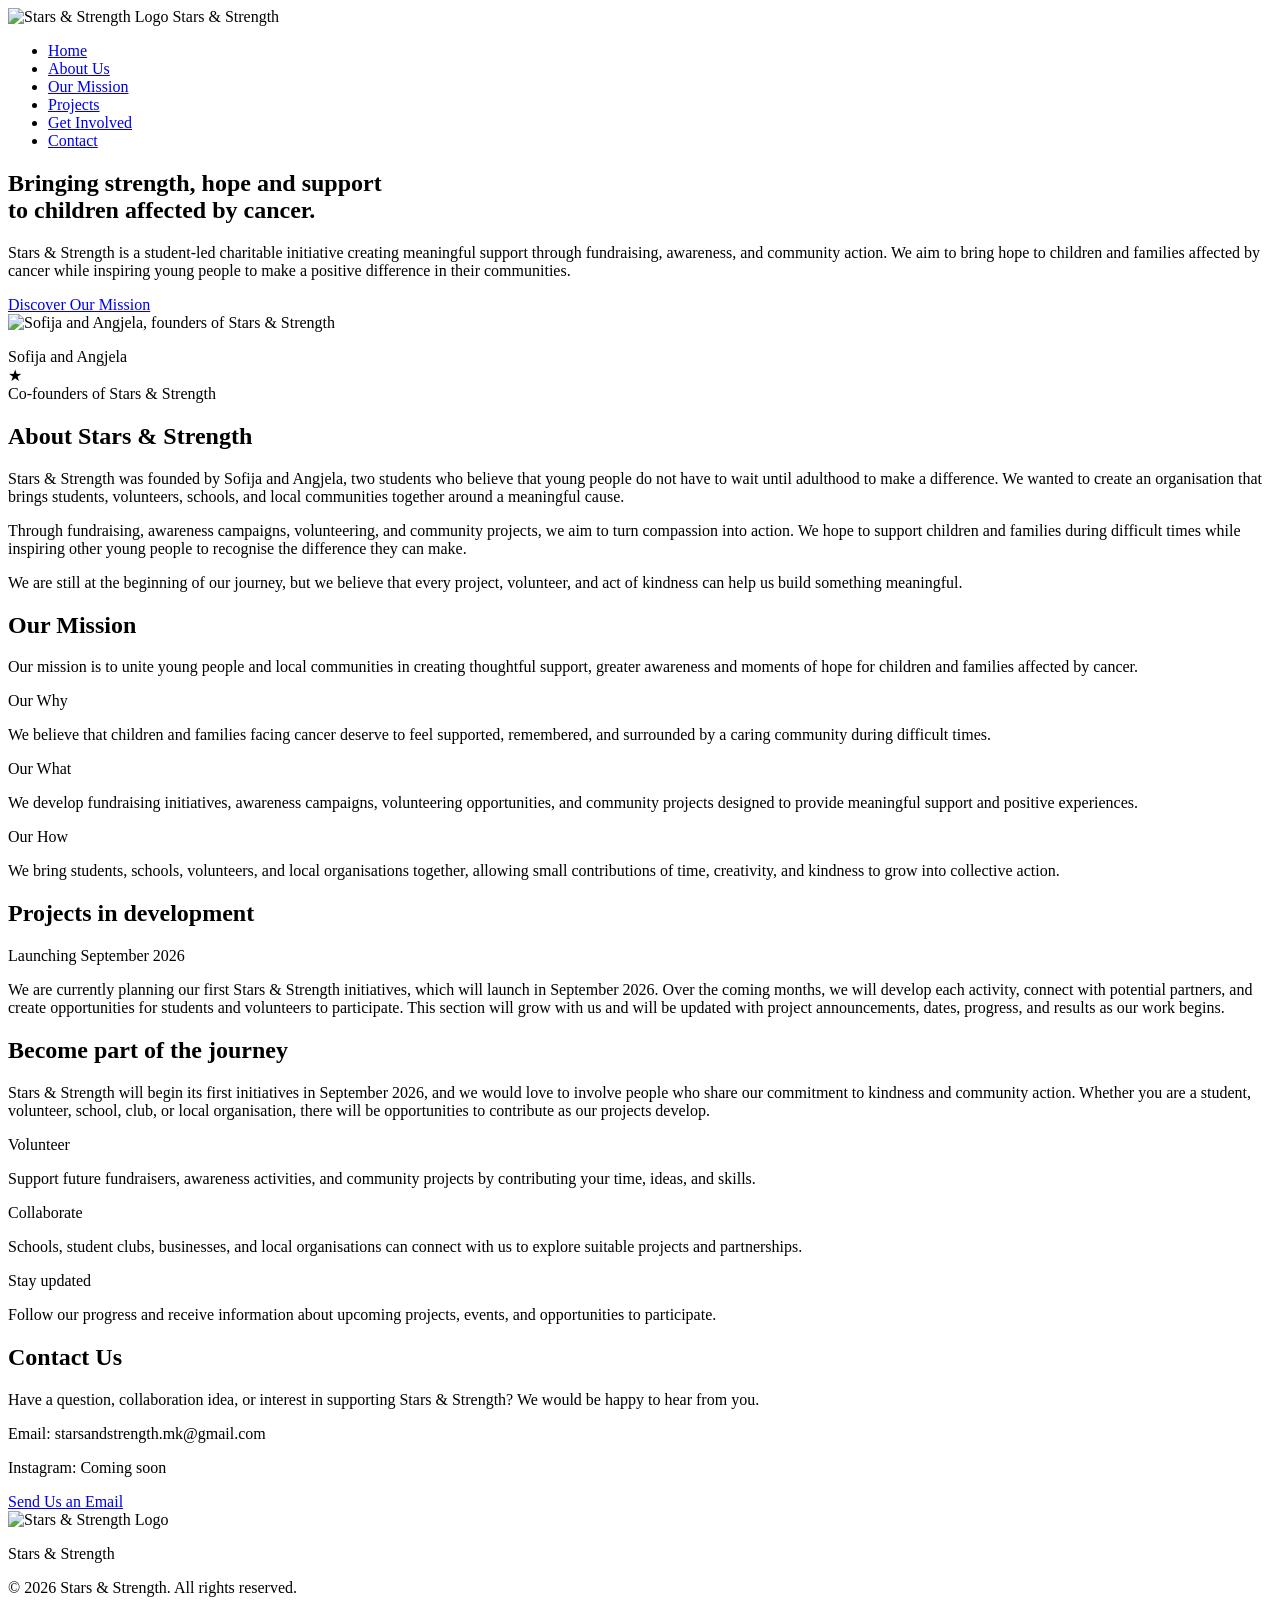
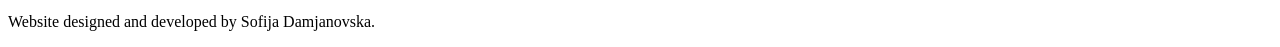
==== index.html @ d7db45ed "Made final changes before officially introducing the site" ====
<!doctype html>
<html lang="en">
  <head>
    <meta charset="UTF-8" />
    <meta name="viewport" content="width=device-width, initial-scale=1.0" />
    <title>Stars & Strength</title>
    <link rel="stylesheet" href="style.css" />
  </head>
  <body>
    <!-- Home Section -->
    <section class="banner" id="home">
      <header>
        <div class="container">
          <div class="logo">
            <img src="images/logo.png" alt="Stars & Strength Logo" />
            <span>Stars & Strength</span>
          </div>
          <nav>
            <ul>
              <li><a href="#home">Home</a></li>
              <li><a href="#about">About Us </a></li>
              <li><a href="#mission">Our Mission</a></li>
              <li><a href="#projects">Projects</a></li>
              <li><a href="#involved">Get Involved</a></li>
              <li><a href="#contact">Contact</a></li>
            </ul>
          </nav>
        </div>
      </header>
      <div class="firstPage" id="fp">
        <h1>
          Bringing<span> strength, hope and support</span><br />
          to children affected by cancer.
        </h1>
        <p>
          Stars & Strength is a student-led charitable initiative creating
          meaningful support through fundraising, awareness, and community
          action. We aim to bring hope to children and families affected by<br />
          cancer while inspiring young people to make a positive difference in
          their communities.
        </p>
        <a href="#mission" class="mbutton">Discover Our Mission</a>
      </div>
    </section>
    <!-- About Section -->
    <section class="about" id="about">
      <div class="container">
        <div class="aboutImage">
          <img
            src="images/as.png"
            alt="Sofija and Angjela, founders of Stars & Strength"
          />
          <p class="imageCaption">
            Sofija and Angjela<br /><span class="star">★</span><br /><span
              >Co-founders of Stars & Strength</span
            >
          </p>
        </div>
        <div class="aboutContent">
          <h2 class="aboutTitle">About Stars & Strength</h2>
          <p class="aboutDescription">
            Stars & Strength was founded by Sofija and Angjela, two students who
            believe that young people do not have to wait until adulthood to
            make a difference. We wanted to create an organisation that brings
            students, volunteers, schools, and local communities together around
            a meaningful cause.
          </p>
          <p class="aboutDescription">
            Through fundraising, awareness campaigns, volunteering, and
            community projects, we aim to turn compassion into action. We hope
            to support children and families during difficult times while
            inspiring other young people to recognise the difference they can
            make.
          </p>
          <p class="aboutDescription">
            We are still at the beginning of our journey, but we believe that
            every project, volunteer, and act of kindness can help us build
            something meaningful.
          </p>
        </div>
      </div>
    </section>
    <!--Mission Section-->
    <section class="mission" id="mission">
      <div class="container">
        <h2 class="missionTitle">Our Mission</h2>
        <p class="missionDesc">
          Our mission is to unite young people and local communities in creating
          thoughtful support, greater awareness and moments of hope for children
          and families affected by cancer.
        </p>
        <div class="cards">
          <div class="ourWhy">
            <div class="title">Our Why</div>
            <i data-lucide="heart" class="missionIcon"></i>
            <p>
              We believe that children and families facing cancer deserve to
              feel supported, remembered, and surrounded by a caring community
              during difficult times.
            </p>
          </div>
          <div class="ourWhat">
            <div class="title">Our What</div>
            <i data-lucide="megaphone" class="missionIcon"></i>
            <p>
              We develop fundraising initiatives, awareness campaigns,
              volunteering opportunities, and community projects designed to
              provide meaningful support and positive experiences.
            </p>
          </div>
          <div class="ourHow">
            <div class="title">Our How</div>
            <i data-lucide="users" class="missionIcon"></i>
            <p>
              We bring students, schools, volunteers, and local organisations
              together, allowing small contributions of time, creativity, and
              kindness to grow into collective action.
            </p>
          </div>
        </div>
      </div>
    </section>
    <!--Projects Section-->
    <section class="projects" id="projects">
      <div class="container">
        <h2 class="projectsTitle">Projects in development</h2>
        <p class="unique">Launching September 2026</p>
        <i data-lucide="calendar-clock" class="projectsIcon"></i>
        <p class="projectsDescription">
          We are currently planning our first Stars & Strength initiatives,
          which will launch in September 2026. Over the coming months, we will
          develop each activity, connect with potential partners, and create
          opportunities for students and volunteers to participate. This section
          will grow with us and will be updated with project announcements,
          dates, progress, and results as our work begins.
        </p>
      </div>
    </section>
    <!--Get Involved Section-->
    <section class="involved" id="involved">
      <div class="container">
        <div class="left">
          <h2 class="aboutTitle">Become part of the journey</h2>
          <p class="aboutDescription">
            Stars & Strength will begin its first initiatives in September 2026,
            and we would love to involve people who share our commitment to
            kindness and community action. Whether you are a student, volunteer,
            school, club, or local organisation, there will be opportunities to
            contribute as our projects develop.
          </p>
        </div>
        <div class="right">
          <div class="bubble">
            <p class="involvedTitle">Volunteer</p>
            <p class="involvedText">
              Support future fundraisers, awareness activities, and community
              projects by contributing your time, ideas, and skills.
            </p>
          </div>
          <div class="bubble">
            <p class="involvedTitle">Collaborate</p>
            <p class="involvedText">
              Schools, student clubs, businesses, and local organisations can
              connect with us to explore suitable projects and partnerships.
            </p>
          </div>
          <div class="bubble">
            <p class="involvedTitle">Stay updated</p>
            <p class="involvedText">
              Follow our progress and receive information about upcoming
              projects, events, and opportunities to participate.
            </p>
          </div>
        </div>
      </div>
    </section>
    <!--Contact Us Section-->
    <section class="contact" id="contact">
      <div class="container">
        <h2 class="missionTitle">Contact Us</h2>
        <p class="contactDescription">
          Have a question, collaboration idea, or interest in supporting Stars &
          Strength? We would be happy to hear from you.
        </p>
        <div class="contactLinks">
          <p class="contactText">
            <span>Email:</span>
            <span>starsandstrength.mk@gmail.com</span>
          </p>
          <p class="contactText">
            <span>Instagram:</span>
            <span class="comingSoon">Coming soon</span>
          </p>
        </div>
        <a
          href="mailto:starsandstrength.mk@gmail.com?subject=Stars%20%26%20Strength%20Enquiry"
          class="mbutton"
        >
          Send Us an Email
        </a>
      </div>
    </section>
    <!--Footer-->
    <footer class="footer">
      <div class="container">
        <img
          src="images/logo.png"
          alt="Stars & Strength Logo"
          class="footerLogo"
        />
        <div class="footerText">
          <p>Stars & Strength</p>
          <p>© 2026 Stars & Strength. All rights reserved.</p>
          <p>Website designed and developed by Sofija Damjanovska.</p>
        </div>
      </div>
    </footer>
    <script src="https://unpkg.com/lucide@latest"></script>
    <script>
      lucide.createIcons();
    </script>
    <!-- Cloudflare Web Analytics -->
    <script
      type="module"
      src="https://static.cloudflareinsights.com/beacon.min.js"
      data-cf-beacon='{"token": "7e27003fb0194690b54eb1bed541d0e3"}'
    ></script>
    <!-- End Cloudflare Web Analytics -->
  </body>
</html>
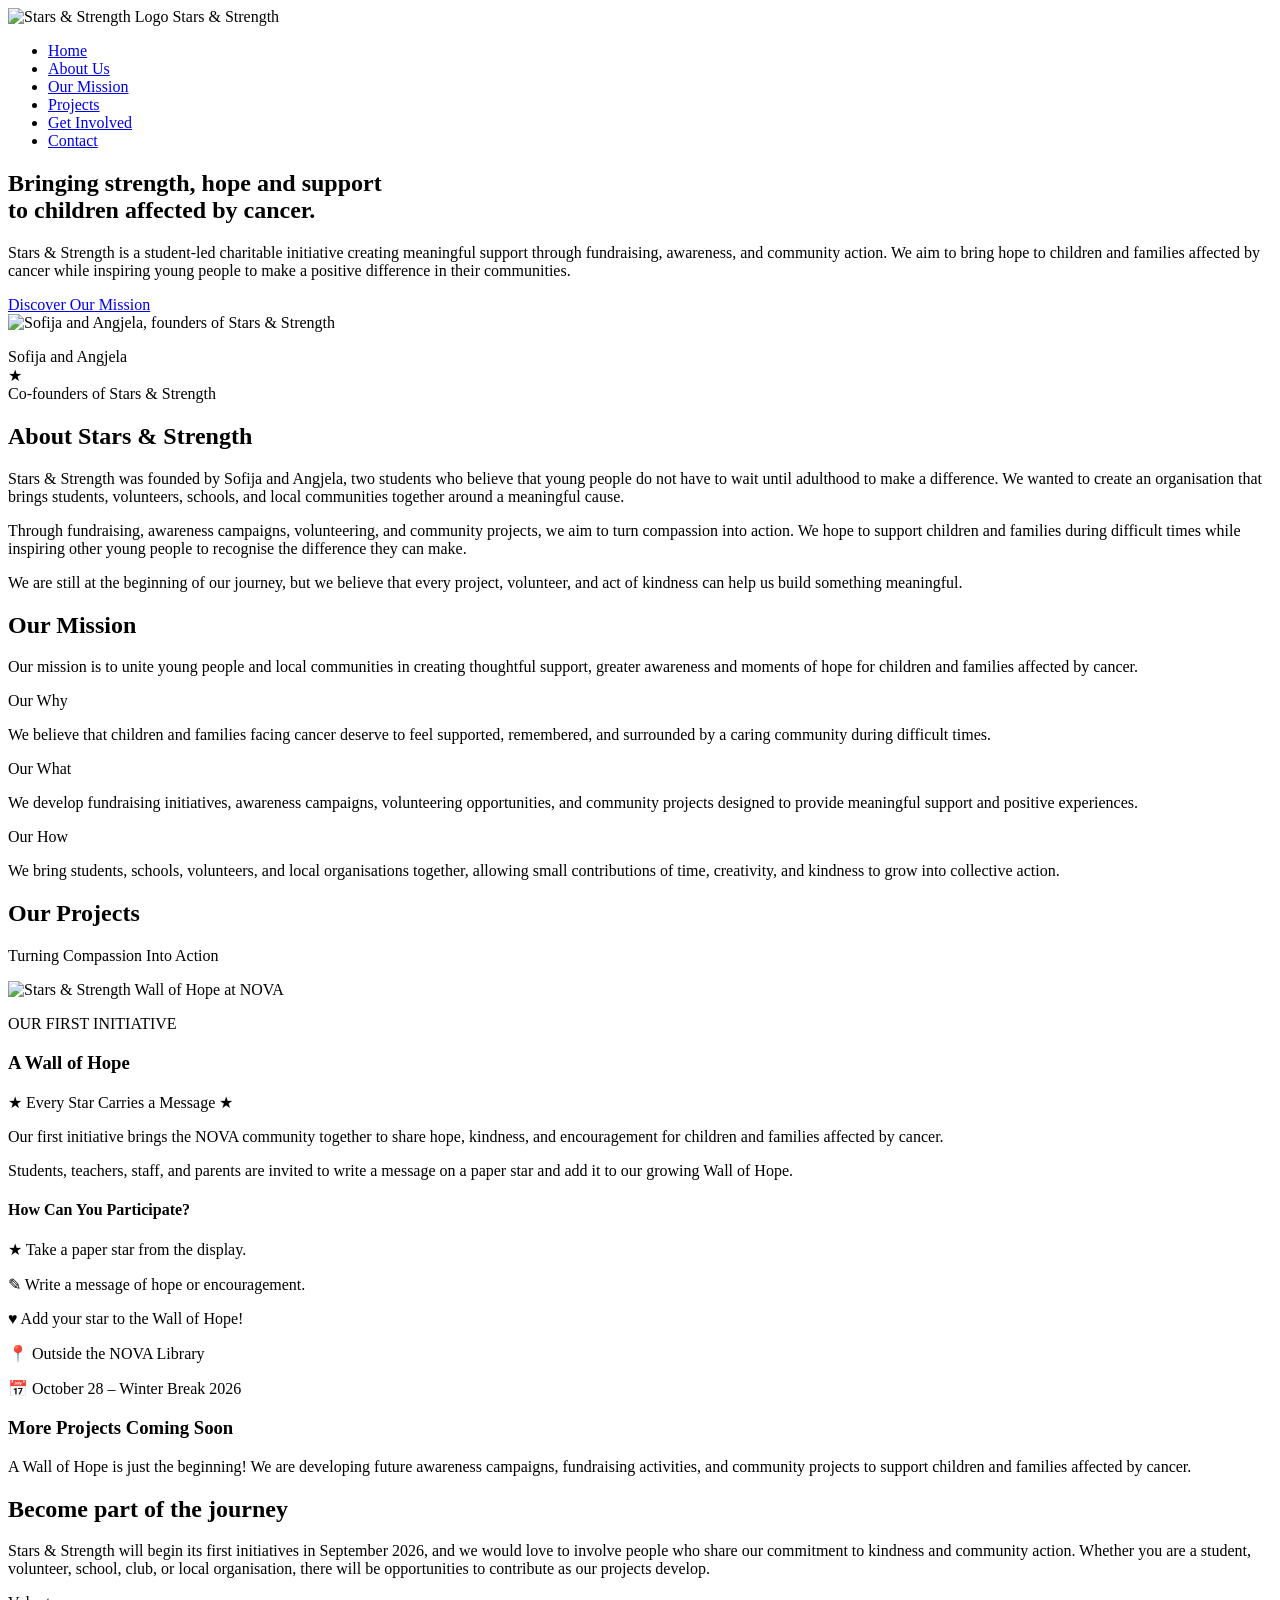
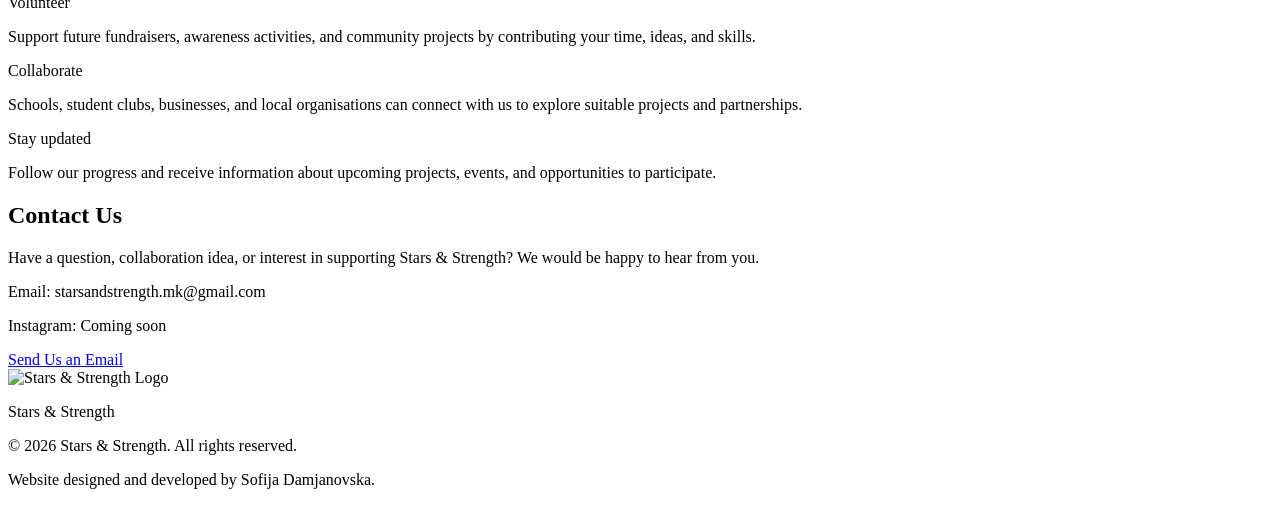
==== commit ea981c29: "Add first initiative to project section" ====
--- a/index.html
+++ b/index.html
@@ -1,6 +1,15 @@
 <!doctype html>
 <html lang="en">
   <head>
+    <!-- Google tag (gtag.js) -->
+<script async src="https://www.googletagmanager.com/gtag/js?id=G-N2T69CVJV7"></script>
+<script>
+  window.dataLayer = window.dataLayer || [];
+  function gtag(){dataLayer.push(arguments);}
+  gtag('js', new Date());
+
+  gtag('config', 'G-N2T69CVJV7');
+</script>
     <meta charset="UTF-8" />
     <meta name="viewport" content="width=device-width, initial-scale=1.0" />
     <title>Stars & Strength</title>
@@ -120,22 +129,67 @@
         </div>
       </div>
     </section>
-    <!--Projects Section-->
-    <section class="projects" id="projects">
-      <div class="container">
-        <h2 class="projectsTitle">Projects in development</h2>
-        <p class="unique">Launching September 2026</p>
-        <i data-lucide="calendar-clock" class="projectsIcon"></i>
-        <p class="projectsDescription">
-          We are currently planning our first Stars & Strength initiatives,
-          which will launch in September 2026. Over the coming months, we will
-          develop each activity, connect with potential partners, and create
-          opportunities for students and volunteers to participate. This section
-          will grow with us and will be updated with project announcements,
-          dates, progress, and results as our work begins.
-        </p>
-      </div>
-    </section>
+    
+<!--Projects Section-->
+<section class="projects" id="projects">
+  <div class="container">
+    <h2 class="projectsTitle">Our Projects</h2>
+    <p class="unique">Turning Compassion Into Action</p>
+
+    <div class="projectFeature">
+      <div class="projectPhoto">
+        <img
+          src="images/wall-of-hope.png"
+          alt="Stars & Strength Wall of Hope at NOVA"
+        />
+      </div>
+
+      <div class="projectDetails">
+        <p class="projectLabel">OUR FIRST INITIATIVE</p>
+        <h3>A Wall of Hope</h3>
+        <p class="projectSubtitle">
+          ★ Every Star Carries a Message ★
+        </p>
+
+        <p class="projectText">
+          Our first initiative brings the NOVA community
+          together to share hope, kindness, and encouragement
+          for children and families affected by cancer.
+        </p>
+
+        <p class="projectText">
+          Students, teachers, staff, and parents are invited
+          to write a message on a paper star and add it to
+          our growing Wall of Hope.
+        </p>
+
+        <div class="projectInstructions">
+          <h4>How Can You Participate?</h4>
+          <p>★ Take a paper star from the display.</p>
+          <p>✎ Write a message of hope or encouragement.</p>
+          <p>♥ Add your star to the Wall of Hope!</p>
+        </div>
+
+        <p class="projectLocation">
+          📍 Outside the NOVA Library
+        </p>
+        <p class="projectLocation">
+          📅 October 28 – Winter Break 2026
+        </p>
+      </div>
+    </div>
+
+    <div class="upcomingProjects">
+      <h3>More Projects Coming Soon</h3>
+      <p>
+        A Wall of Hope is just the beginning!
+        We are developing future awareness campaigns,
+        fundraising activities, and community projects
+        to support children and families affected by cancer.
+      </p>
+    </div>
+  </div>
+</section>
     <!--Get Involved Section-->
     <section class="involved" id="involved">
       <div class="container">
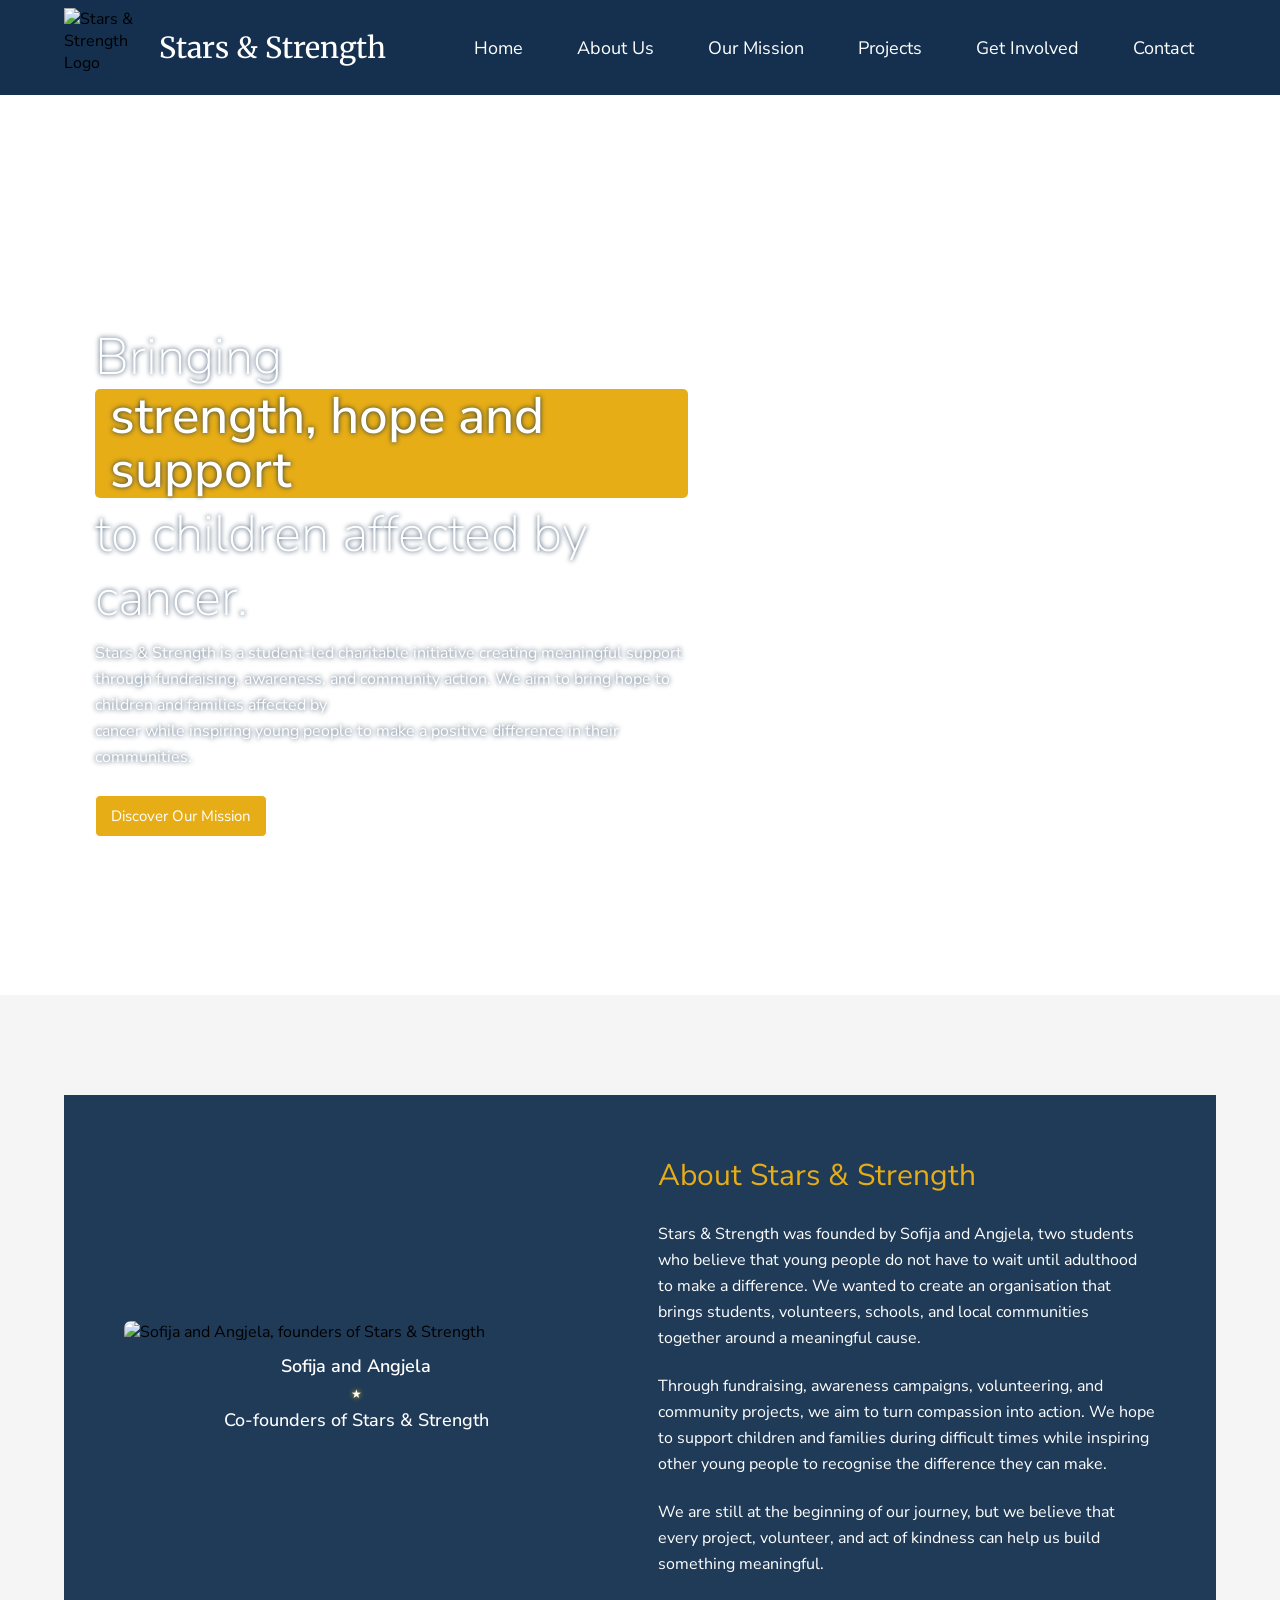
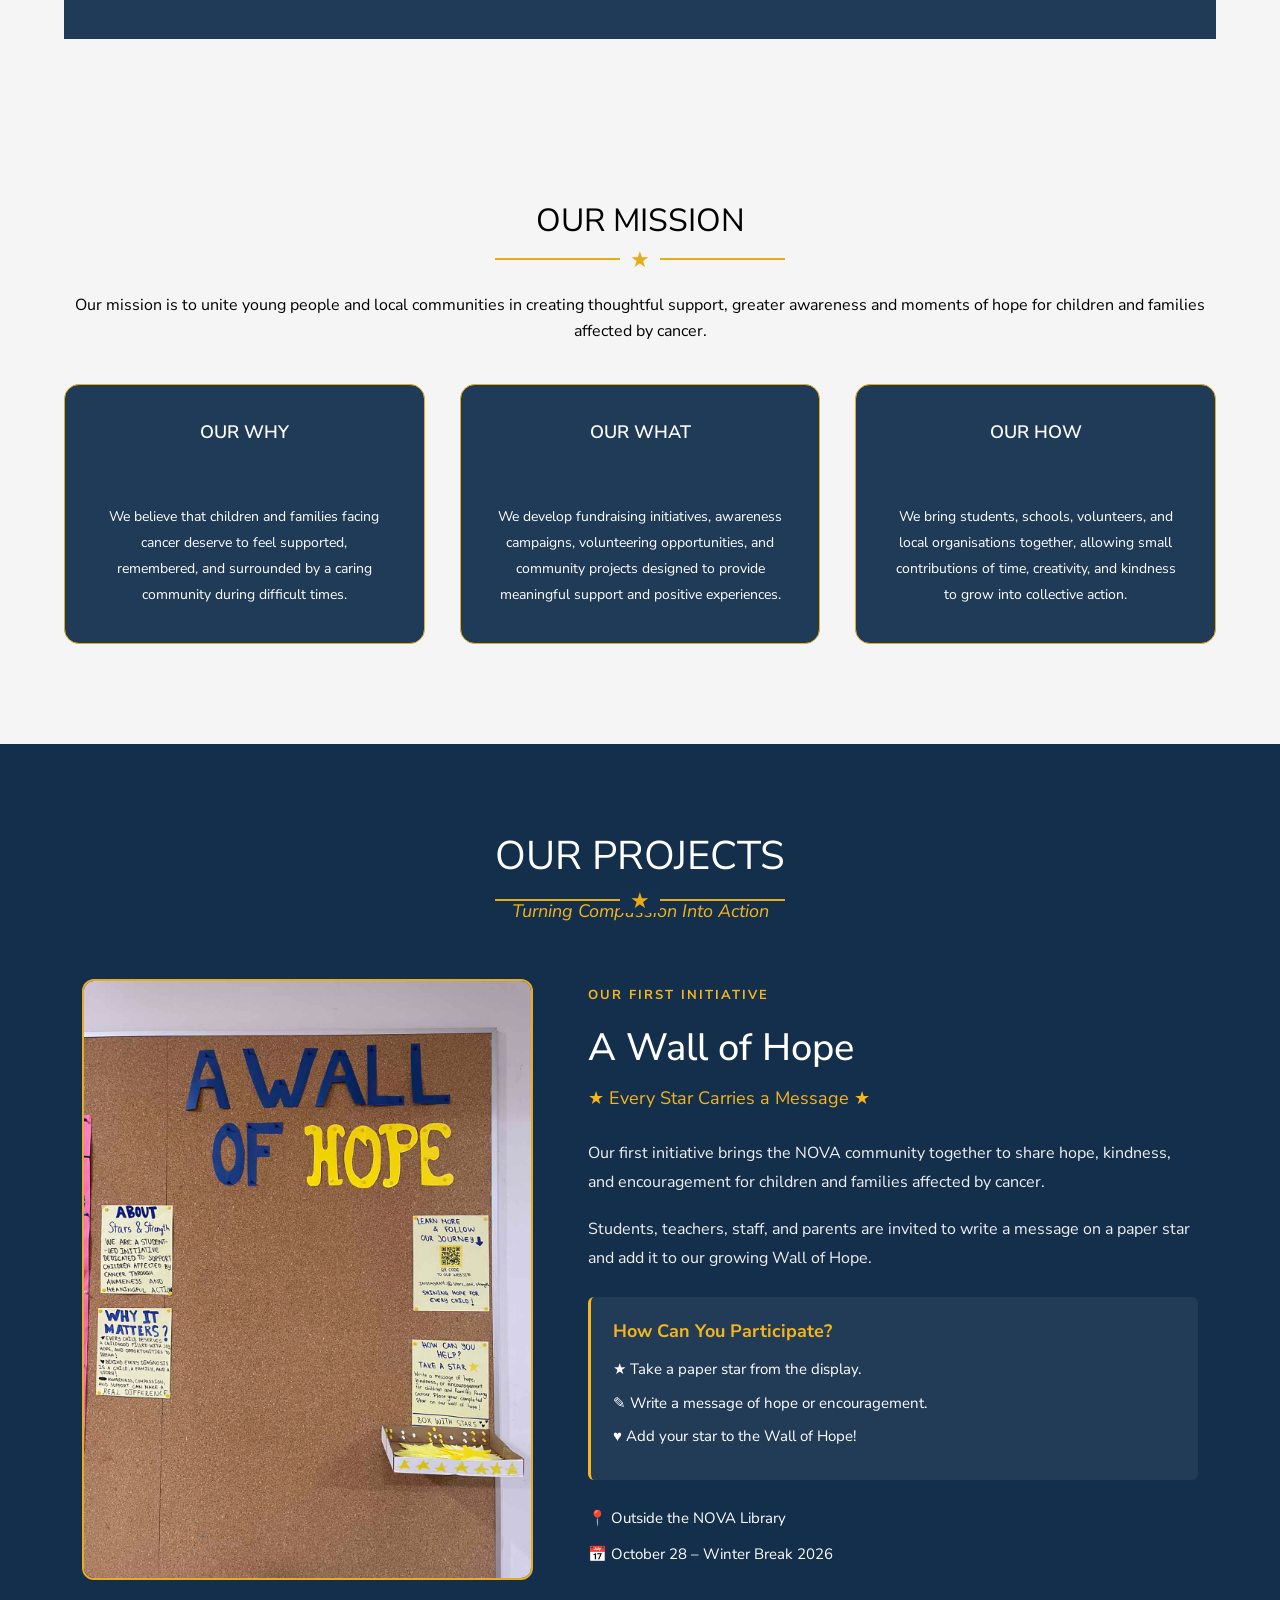
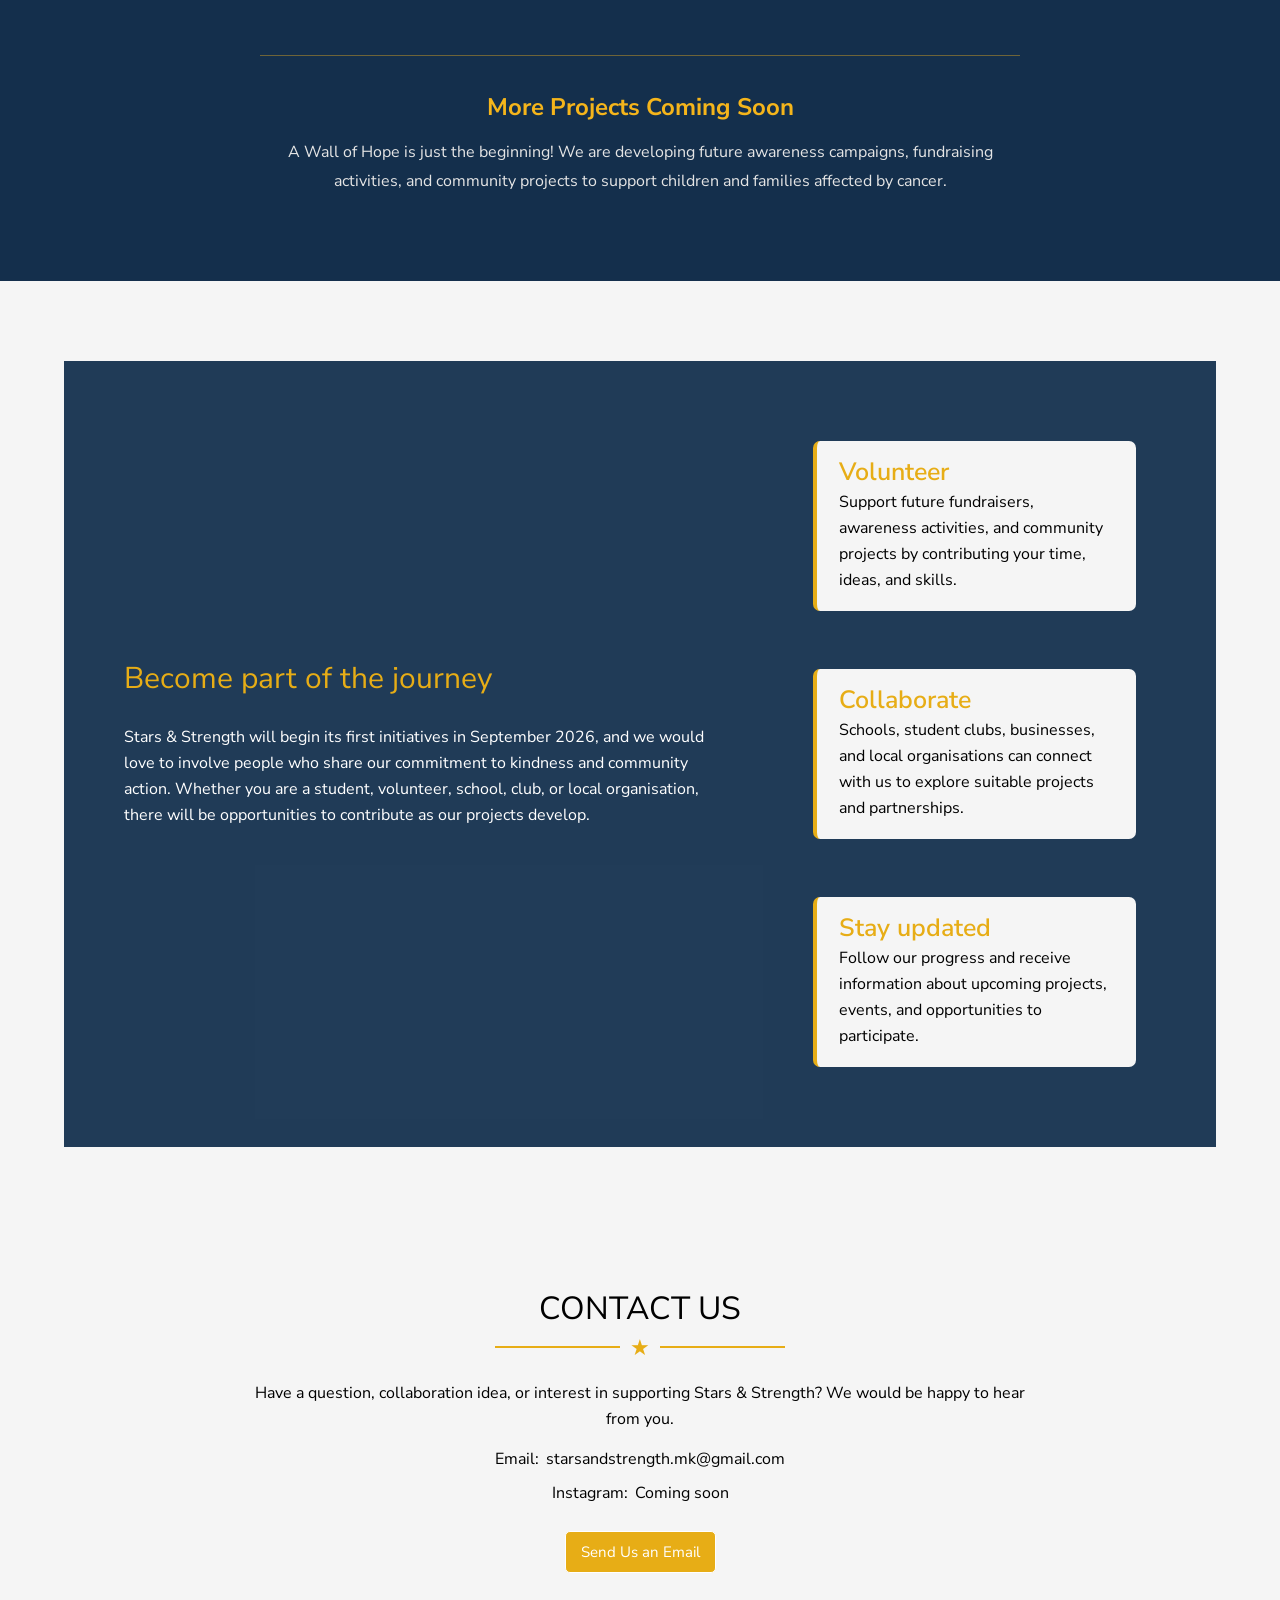
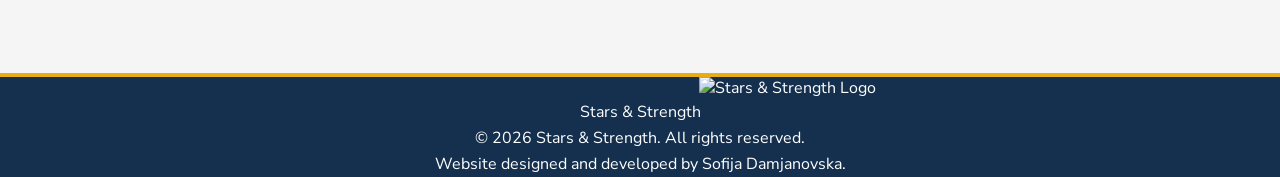
==== commit 766af580: "Update index.html Updated the content and layout of the index.html file to enhance user engagement a" ====
--- a/index.html
+++ b/index.html
@@ -139,7 +139,7 @@
     <div class="projectFeature">
       <div class="projectPhoto">
         <img
-          src="images/wall-of-hope.png"
+          src="images/wall-of-hope.jpg"
           alt="Stars & Strength Wall of Hope at NOVA"
         />
       </div>
--- a/style.css
+++ b/style.css
@@ -0,0 +1,920 @@
+@import url("https://fonts.googleapis.com/css2?family=Nunito+Sans:ital,opsz,wght@0,6..12,200..1000;1,6..12,200..1000&display=swap");
+@import url("https://fonts.googleapis.com/css2?family=Merriweather:ital,opsz,wght@0,18..144,300..900;1,18..144,300..900&display=swap");
+
+html {
+  scroll-behavior: smooth;
+}
+
+body {
+  font-family: "Nunito Sans", sans-serif;
+  padding-top: 95px;
+}
+
+.mbutton {
+  font-family: "Nunito Sans", sans-serif;
+  display: inline-block;
+  color: #fff;
+  background-color: #e7ad16;
+  padding: 10px 15px;
+  border-radius: 5px;
+  margin-top: 25px;
+  font-size: 15px;
+  border-radius: 5px;
+  text-decoration: none;
+  transition: 0.3s ease-in-out;
+  border: 1px solid #fff;
+}
+
+.mbutton:hover {
+  background-color: rgba(20, 48, 78, 0.94);
+  color: #fff;
+  border: 1px solid #fff;
+}
+
+* {
+  margin: 0;
+  padding: 0;
+  box-sizing: border-box;
+}
+
+.banner {
+  width: 100%;
+}
+
+p {
+  font-size: 16px;
+  line-height: 26px;
+}
+
+.container {
+  width: 90%;
+  max-width: 1400px;
+  margin: auto;
+}
+
+header {
+  width: 100%;
+  height: 95px;
+  background-color: #14304e;
+  position: fixed;
+  z-index: 2;
+  top: 0;
+  left: 0;
+}
+
+header .container {
+  height: 100%;
+  display: flex;
+  justify-content: space-between;
+  align-items: center;
+}
+
+.logo {
+  display: flex;
+  align-items: center;
+  gap: 15px;
+  text-decoration: none;
+}
+
+.logo img {
+  width: 80px;
+  height: 80px;
+  object-fit: contain;
+  display: block;
+}
+
+.logo span {
+  font-size: 29px;
+  color: #fff;
+  font-weight: 500;
+  font-family: "Merriweather", serif;
+}
+
+header nav {
+  height: 100%;
+}
+
+header nav ul {
+  list-style: none;
+  height: 100%;
+  display: flex;
+  align-items: stretch;
+  gap: 10px;
+}
+
+header nav ul li {
+  height: 100%;
+}
+
+header nav ul li a {
+  height: 100%;
+  display: flex;
+  align-items: center;
+  justify-content: center;
+  height: 100%;
+  padding: 0 22px;
+  color: #fff;
+  text-decoration: none;
+  font-size: 18px;
+  transition: 0.3s ease-in-out;
+}
+
+header nav ul li a:hover {
+  background-color: #e7ad16;
+}
+
+.banner {
+  min-height: 100vh;
+  width: 100%;
+  background-image: url("images/home.png");
+  background-size: cover;
+  background-attachment: fixed;
+}
+
+.banner h1 {
+  margin-top: 230px;
+  display: inline-block;
+  font-size: 3.2rem;
+  color: #fff;
+  text-shadow: 0px 0px 5px rgba(20, 48, 78, 0.94);
+  width: 50%;
+  line-height: 4rem;
+  font-weight: 100;
+}
+
+.banner h1 span {
+  display: inline-block;
+  line-height: 3.4rem;
+  padding: 0 15px;
+  font-weight: 500;
+  background-color: #e7ad16;
+  border-radius: 5px;
+}
+
+.banner p {
+  color: #fff;
+  width: 50%;
+  text-shadow: 0px 0px 5px rgba(20, 48, 78, 0.94);
+  margin-top: 10px;
+}
+
+.banner button {
+  background-color: #e7ad16;
+  border: 0;
+  outline: 0;
+  color: #fff;
+  padding: 10px 15px;
+  margin-top: 20px;
+  font-size: 14px;
+  border-radius: 5px;
+}
+
+#fp {
+  margin-left: 95px;
+}
+
+.about {
+  padding: 100px 0;
+  background-color: #f5f5f5;
+}
+
+.about .container {
+  background-color: rgba(20, 48, 78, 0.94);
+  display: flex;
+  align-items: center;
+  gap: 70px;
+  padding: 60px;
+  padding-bottom: 40px;
+}
+
+.aboutImage {
+  flex: 0 0 45%;
+}
+
+.aboutImage img {
+  width: 100%;
+  height: auto;
+  display: block;
+  border-radius: 7px;
+}
+
+.aboutDescription {
+  color: #fff;
+  margin-bottom: 22px;
+}
+
+.aboutTitle {
+  color: #e7ad16;
+  font-size: 30px;
+  font-weight: 400;
+  margin-bottom: 25px;
+}
+
+.aboutContent {
+  flex: 1;
+}
+
+.imageCaption {
+  font-size: 18px;
+  margin-top: 10px;
+  color: #fff;
+  text-align: center;
+  font-weight: 600;
+}
+
+.imageCaption span {
+  font-weight: 500;
+  color: #fff;
+}
+
+section {
+  position: relative;
+}
+
+.star {
+  color: #e7ad16;
+  text-shadow: 0px 0px 5px #e7ad16;
+  font-size: 12px;
+  margin: 5px 0;
+}
+
+.missionTitle {
+  position: relative;
+  text-align: center;
+  margin: 0 auto 50px;
+  text-transform: uppercase;
+  width: 300px;
+  font-size: 2rem;
+  font-weight: 400;
+}
+
+.missionTitle::before {
+  content: "";
+  position: absolute;
+  width: 290px;
+  height: 2px;
+  background-color: #e7ad16;
+  left: 50%;
+  bottom: -18px;
+  transform: translateX(-50%);
+}
+
+.missionTitle::after {
+  content: "★";
+  position: absolute;
+  left: 50%;
+  bottom: -30px;
+  transform: translateX(-50%);
+  color: #e7ad16;
+  background-color: #f5f5f5;
+  padding: 0 10px;
+  font-size: 22px;
+  line-height: 24px;
+}
+
+.mission {
+  background-color: #f5f5f5;
+  padding: 60px 0 100px;
+  scroll-margin-top: 95px;
+}
+
+#mission .cards {
+  display: flex;
+  gap: 35px;
+  margin-top: 40px;
+  align-items: stretch;
+}
+
+#mission .cards > div {
+  flex: 1;
+  min-height: 70px;
+  background-color: rgba(20, 48, 78, 0.94);
+  padding: 35px;
+  color: #fff;
+  text-align: center;
+  border-radius: 15px;
+  border: 1px solid #e7ad16;
+  transition:
+    transform 0.4s ease,
+    box-shadow 0.4s;
+}
+
+#mission .cards > div:hover {
+  transform: translateY(-15px);
+  box-shadow: 0 12px 25px rgba(20, 48, 78, 0.94);
+}
+
+#mission .cards > div .title {
+  font-size: 18px;
+  font-weight: 600;
+  text-transform: uppercase;
+}
+
+#mission .cards > div p {
+  font-size: 14px;
+  margin-top: 15px;
+}
+
+.missionDesc {
+  text-align: center;
+}
+
+.missionIcon {
+  display: block;
+  width: 42px;
+  height: 42px;
+  color: #e7ad16;
+  margin: 0 auto 18px;
+  stroke-width: 1.8;
+}
+
+.projects {
+  background-color: #14304e;
+  padding: 70px 0 90px;
+  min-height: auto;
+  scroll-margin-top: 95px;
+}
+
+.projectsTitle {
+  color: #fff;
+  position: relative;
+  text-align: center;
+  margin: 0 auto 50px;
+  text-transform: uppercase;
+  width: 300px;
+  font-size: 2rem;
+  font-weight: 400;
+}
+
+.projectsTitle::before {
+  content: "";
+  position: absolute;
+  width: 290px;
+  height: 2px;
+  background-color: #e7ad16;
+  left: 50%;
+  bottom: -18px;
+  transform: translateX(-50%);
+}
+
+.projectsTitle::after {
+  content: "★";
+  position: absolute;
+  left: 50%;
+  bottom: -30px;
+  transform: translateX(-50%);
+  color: #e7ad16;
+  background-color: #14304e;
+  padding: 0 10px;
+  font-size: 22px;
+  line-height: 24px;
+}
+
+.unique {
+  text-align: center;
+  color: #e7ad16;
+  font-family: "Nunito Sans", sans-serif;
+  font-style: italic;
+}
+
+.projectsDescription {
+  color: #fff;
+  text-align: center;
+  padding: 35px;
+  margin: 40px;
+}
+
+.projectsIcon {
+  display: block;
+  width: 42px;
+  height: 42px;
+  color: #e7ad16;
+  margin: 20px auto 0;
+  stroke-width: 1.8;
+}
+
+.involved {
+  padding: 80px 0;
+  background-color: #f5f5f5;
+  scroll-margin-top: 95px;
+}
+
+.involved .container {
+  background-color: rgba(20, 48, 78, 0.94);
+  grid-template-columns: 1.3fr 0.8fr;
+  display: grid;
+  align-items: center;
+  gap: 80px;
+  padding: 60px;
+}
+
+.bubble {
+  background-color: #f5f5f5;
+  margin: 20px;
+  border-radius: 7px;
+  padding: 18px 22px;
+  border-left: 4px solid #e7ad16;
+  transition:
+    transform 0.3s ease,
+    box-shadow 0.3s ease;
+}
+
+.bubble:hover {
+  transform: translateX(8px);
+  box-shadow: 0 8px 18px rgba(20, 48, 78, 0.94);
+}
+
+.involvedTitle {
+  color: #e7ad16;
+  font-size: 25px;
+  font-weight: 600;
+  margin-bottom: 4px;
+}
+
+.involved .left {
+  max-width: 700px;
+}
+
+.involved .right {
+  display: flex;
+  flex-direction: column;
+  gap: 18px;
+}
+
+.contact {
+  background-color: #f5f5f5;
+  padding: 60px 0 100px;
+  scroll-margin-top: 95px;
+  text-align: center;
+}
+.contactLinks a {
+  color: #14304e;
+  font-weight: 600;
+  text-decoration: none;
+}
+
+.contactLinks a:hover {
+  text-decoration: underline;
+}
+
+.contactDescription {
+  max-width: 800px;
+  margin: 0 auto 14px;
+}
+
+.contactText {
+  display: flex;
+  align-items: center;
+  justify-content: center;
+  gap: 7px;
+  margin-top: 8px;
+}
+
+.footer {
+  background-color: #14304e;
+  color: #fff;
+  border-top: 4px solid #e7ad16;
+}
+
+.footerLogo {
+  width: 80px;
+  height: 80px;
+  text-align: center;
+  margin-left: 635px;
+}
+
+.footerText {
+  text-align: center;
+}
+
+/* =========================
+   For smaller screens
+   ========================= */
+
+@media (max-width: 900px) {
+  body {
+    padding-top: 0;
+  }
+
+  .container {
+    width: 92%;
+  }
+
+  /* Header */
+
+  header {
+    position: static;
+    height: auto;
+  }
+
+  header .container {
+    flex-direction: column;
+    padding: 10px 0;
+    gap: 8px;
+  }
+
+  .logo img {
+    width: 65px;
+    height: 65px;
+  }
+
+  .logo span {
+    font-size: 24px;
+  }
+
+  header nav {
+    width: 100%;
+    height: auto;
+  }
+
+  header nav ul {
+    height: auto;
+    flex-wrap: wrap;
+    justify-content: center;
+    gap: 0;
+  }
+
+  header nav ul li {
+    height: auto;
+  }
+
+  header nav ul li a {
+    height: auto;
+    padding: 10px 13px;
+    font-size: 15px;
+  }
+
+  /* Home section */
+
+  .banner {
+    min-height: auto;
+    background-position: 65% center;
+    background-attachment: scroll;
+  }
+
+  #fp {
+    width: 90%;
+    margin: 0 auto;
+    padding: 100px 0 80px;
+  }
+
+  .banner h1 {
+    width: 100%;
+    max-width: 650px;
+    margin-top: 0;
+    font-size: 2.5rem;
+    line-height: 3rem;
+  }
+
+  .banner h1 span {
+    display: inline;
+    line-height: 1.4;
+    padding: 2px 8px;
+    box-decoration-break: clone;
+    -webkit-box-decoration-break: clone;
+  }
+
+  .banner p {
+    width: 100%;
+    max-width: 650px;
+  }
+
+  /* About */
+
+  .about {
+    padding: 60px 0;
+  }
+
+  .about .container {
+    flex-direction: column;
+    gap: 35px;
+    padding: 35px;
+  }
+
+  .aboutImage {
+    flex: none;
+    width: 100%;
+  }
+
+  .aboutContent {
+    width: 100%;
+  }
+
+  /* Mission */
+
+  .mission {
+    padding: 60px 0 80px;
+  }
+
+  #mission .cards {
+    flex-direction: column;
+    gap: 25px;
+  }
+
+  #mission .cards > div {
+    width: 100%;
+  }
+
+  /* Projects */
+
+  .projects {
+    padding: 60px 0 75px;
+  }
+
+  .projectsDescription {
+    max-width: 850px;
+    margin: 30px auto 0;
+    padding: 0;
+  }
+
+  /* Get Involved */
+
+  .involved {
+    padding: 60px 0;
+  }
+
+  .involved .container {
+    grid-template-columns: 1fr;
+    gap: 35px;
+    padding: 35px;
+  }
+
+  .bubble {
+    margin: 0;
+  }
+
+  /* Contact */
+
+  .contact {
+    padding: 60px 0 70px;
+  }
+}
+
+/* =========================
+   MOBILE PHONES
+   ========================= */
+
+@media (max-width: 600px) {
+  .container {
+    width: 92%;
+  }
+
+  /* Header */
+
+  .logo img {
+    width: 55px;
+    height: 55px;
+  }
+
+  .logo span {
+    font-size: 20px;
+  }
+
+  header nav ul li a {
+    padding: 8px 9px;
+    font-size: 13px;
+  }
+
+  /* Hero */
+
+  #fp {
+    padding: 70px 0 60px;
+  }
+
+  .banner {
+    background-position: 68% center;
+  }
+
+  .banner h1 {
+    font-size: 2rem;
+    line-height: 2.5rem;
+  }
+
+  .banner h1 span {
+    font-size: 1.85rem;
+  }
+
+  .banner p {
+    font-size: 15px;
+    line-height: 24px;
+  }
+
+  /* About */
+
+  .about .container {
+    padding: 25px 20px;
+  }
+
+  .aboutTitle {
+    font-size: 26px;
+  }
+
+  /* Section headings */
+
+  .missionTitle,
+  .projectsTitle {
+    width: 100%;
+    max-width: 280px;
+    font-size: 1.7rem;
+  }
+
+  .missionTitle::before,
+  .projectsTitle::before {
+    width: 240px;
+    max-width: 90%;
+  }
+
+  /* Mission cards */
+
+  #mission .cards > div {
+    padding: 28px 22px;
+  }
+
+  /* Get Involved */
+
+  .involved .container {
+    padding: 30px 20px;
+  }
+
+  .involvedTitle {
+    font-size: 22px;
+  }
+
+  /* Contact */
+
+  .contactText {
+    flex-wrap: wrap;
+  }
+
+  .contactLinks a {
+    overflow-wrap: anywhere;
+  }
+
+  /* Footer */
+
+  .footer {
+    padding: 25px 0;
+  }
+
+  .footerBrand span {
+    font-size: 18px;
+  }
+}
+
+/* WALL OF HOPE PROJECT SECTION */
+
+.projects {
+  background-color: #142f4c;
+  color: white;
+  padding: 85px 20px;
+}
+
+.projects .container {
+  max-width: 1200px;
+  margin: 0 auto;
+}
+
+.projectsTitle {
+  text-align: center;
+  text-transform: uppercase;
+  font-size: 40px;
+  font-weight: 400;
+  margin-bottom: 15px;
+}
+
+.projects .unique {
+  color: #f5b51b;
+  text-align: center;
+  font-size: 18px;
+  font-style: italic;
+  margin-bottom: 55px;
+}
+
+.projectFeature {
+  display: grid;
+  grid-template-columns: minmax(0, 0.85fr) minmax(0, 1.15fr);
+  gap: 55px;
+  align-items: center;
+}
+
+.projectPhoto img {
+  width: 100%;
+  max-height: 620px;
+  aspect-ratio: 3 / 4;
+  object-fit: cover;
+  border-radius: 12px;
+  border: 2px solid #e8ac22;
+  display: block;
+}
+
+.projectDetails {
+  text-align: left;
+}
+
+.projectLabel {
+  color: #f5b51b;
+  font-size: 13px;
+  font-weight: 700;
+  letter-spacing: 2px;
+  margin-bottom: 14px;
+}
+
+.projectDetails h3 {
+  color: white;
+  font-size: 38px;
+  font-weight: 500;
+  margin: 0 0 12px;
+}
+
+.projectSubtitle {
+  color: #f5b51b;
+  font-size: 18px;
+  margin-bottom: 28px;
+}
+
+.projectText {
+  color: #f0f0f0;
+  font-size: 16px;
+  line-height: 1.8;
+  margin-bottom: 18px;
+}
+
+.projectInstructions {
+  background: rgba(255, 255, 255, 0.06);
+  border-left: 3px solid #f5b51b;
+  border-radius: 6px;
+  padding: 22px;
+  margin: 25px 0;
+}
+
+.projectInstructions h4 {
+  color: #f5b51b;
+  font-size: 18px;
+  margin: 0 0 14px;
+}
+
+.projectInstructions p {
+  font-size: 15px;
+  line-height: 1.7;
+  margin: 8px 0;
+}
+
+.projectLocation {
+  font-size: 15px;
+  margin: 10px 0;
+}
+
+.upcomingProjects {
+  text-align: center;
+  margin: 75px auto 0;
+  max-width: 760px;
+  border-top: 1px solid rgba(245, 181, 27, 0.4);
+  padding-top: 35px;
+}
+
+.upcomingProjects h3 {
+  color: #f5b51b;
+  font-size: 24px;
+  margin-bottom: 15px;
+}
+
+.upcomingProjects p {
+  font-size: 16px;
+  line-height: 1.8;
+  color: #e5e5e5;
+}
+
+/* MOBILE RESPONSIVENESS */
+
+@media (max-width: 768px) {
+  .projects {
+    padding: 60px 20px;
+  }
+
+  .projectsTitle {
+    font-size: 30px;
+  }
+
+  .projectFeature {
+    grid-template-columns: 1fr;
+    gap: 30px;
+  }
+
+  .projectPhoto {
+    max-width: 420px;
+    margin: 0 auto;
+  }
+
+  .projectPhoto img {
+    max-height: 520px;
+  }
+
+  .projectDetails h3 {
+    font-size: 30px;
+  }
+
+  .upcomingProjects {
+    margin-top: 50px;
+  }
+}
+
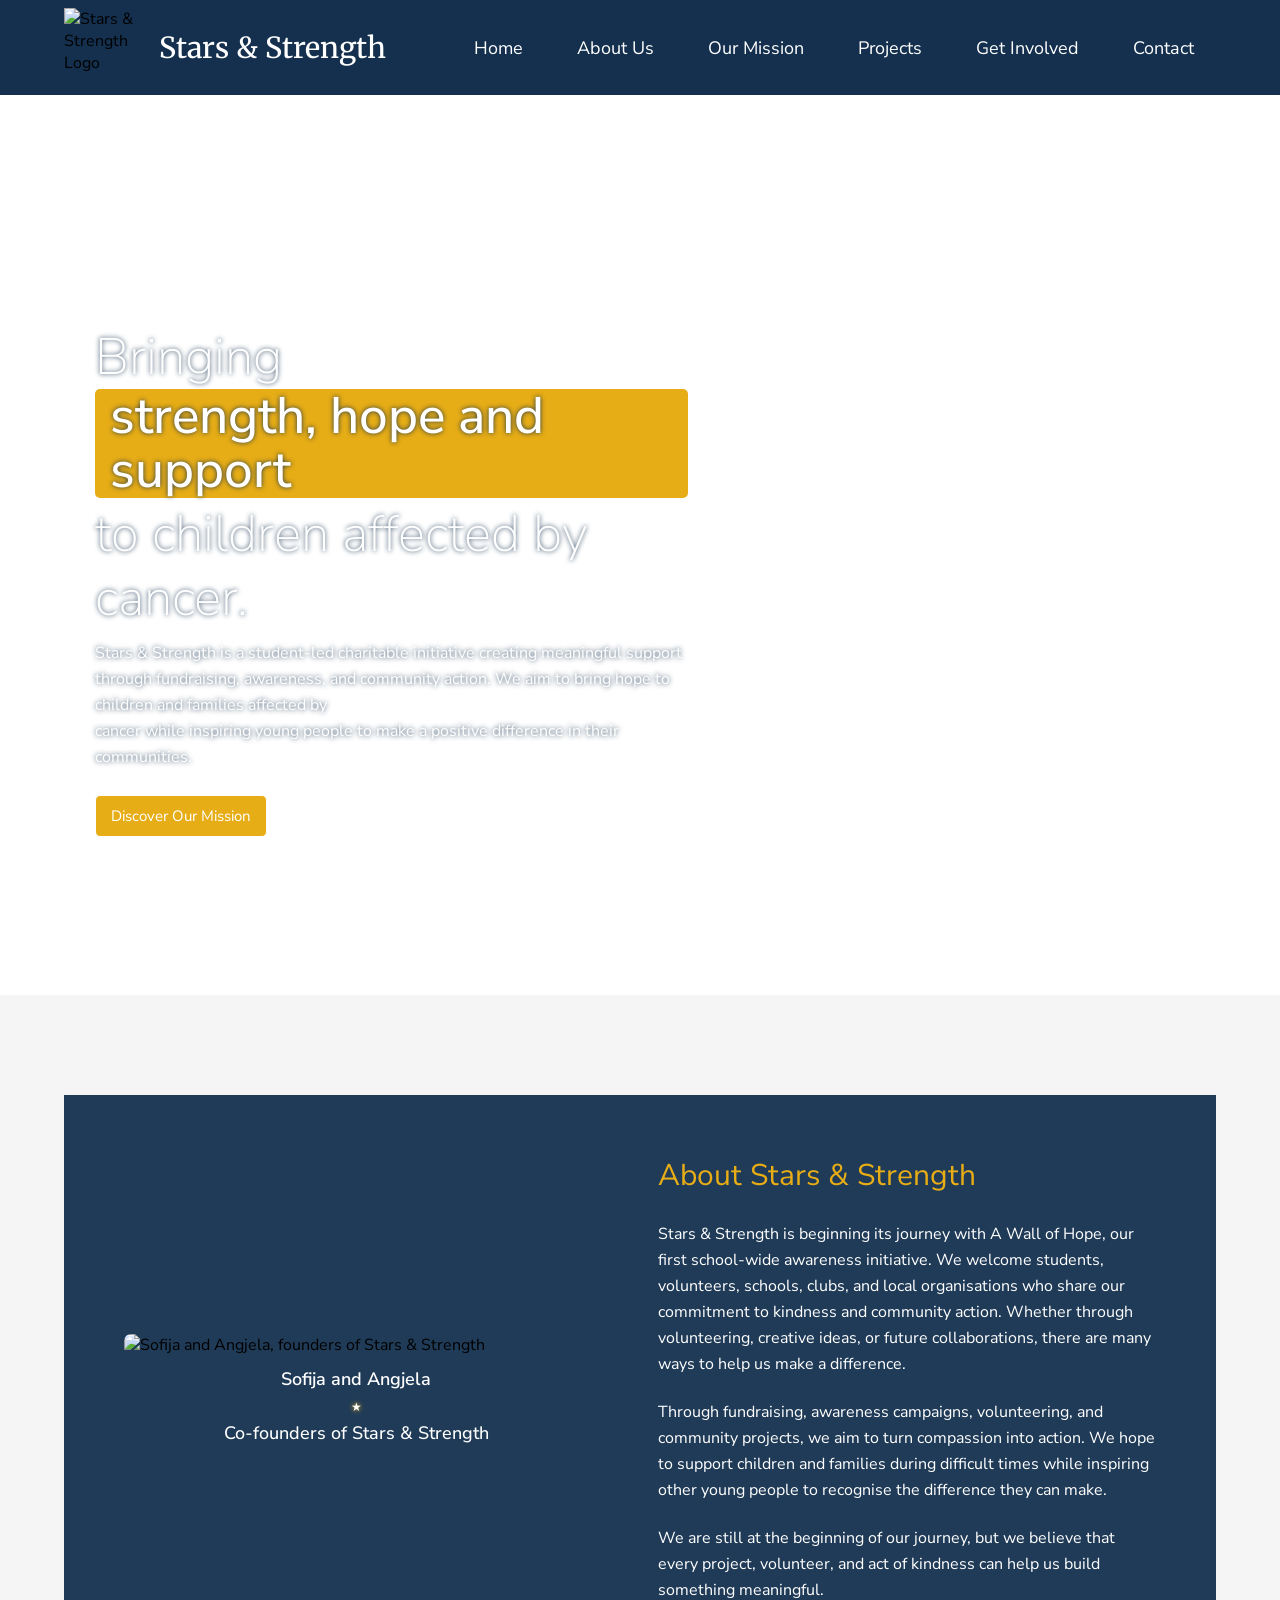
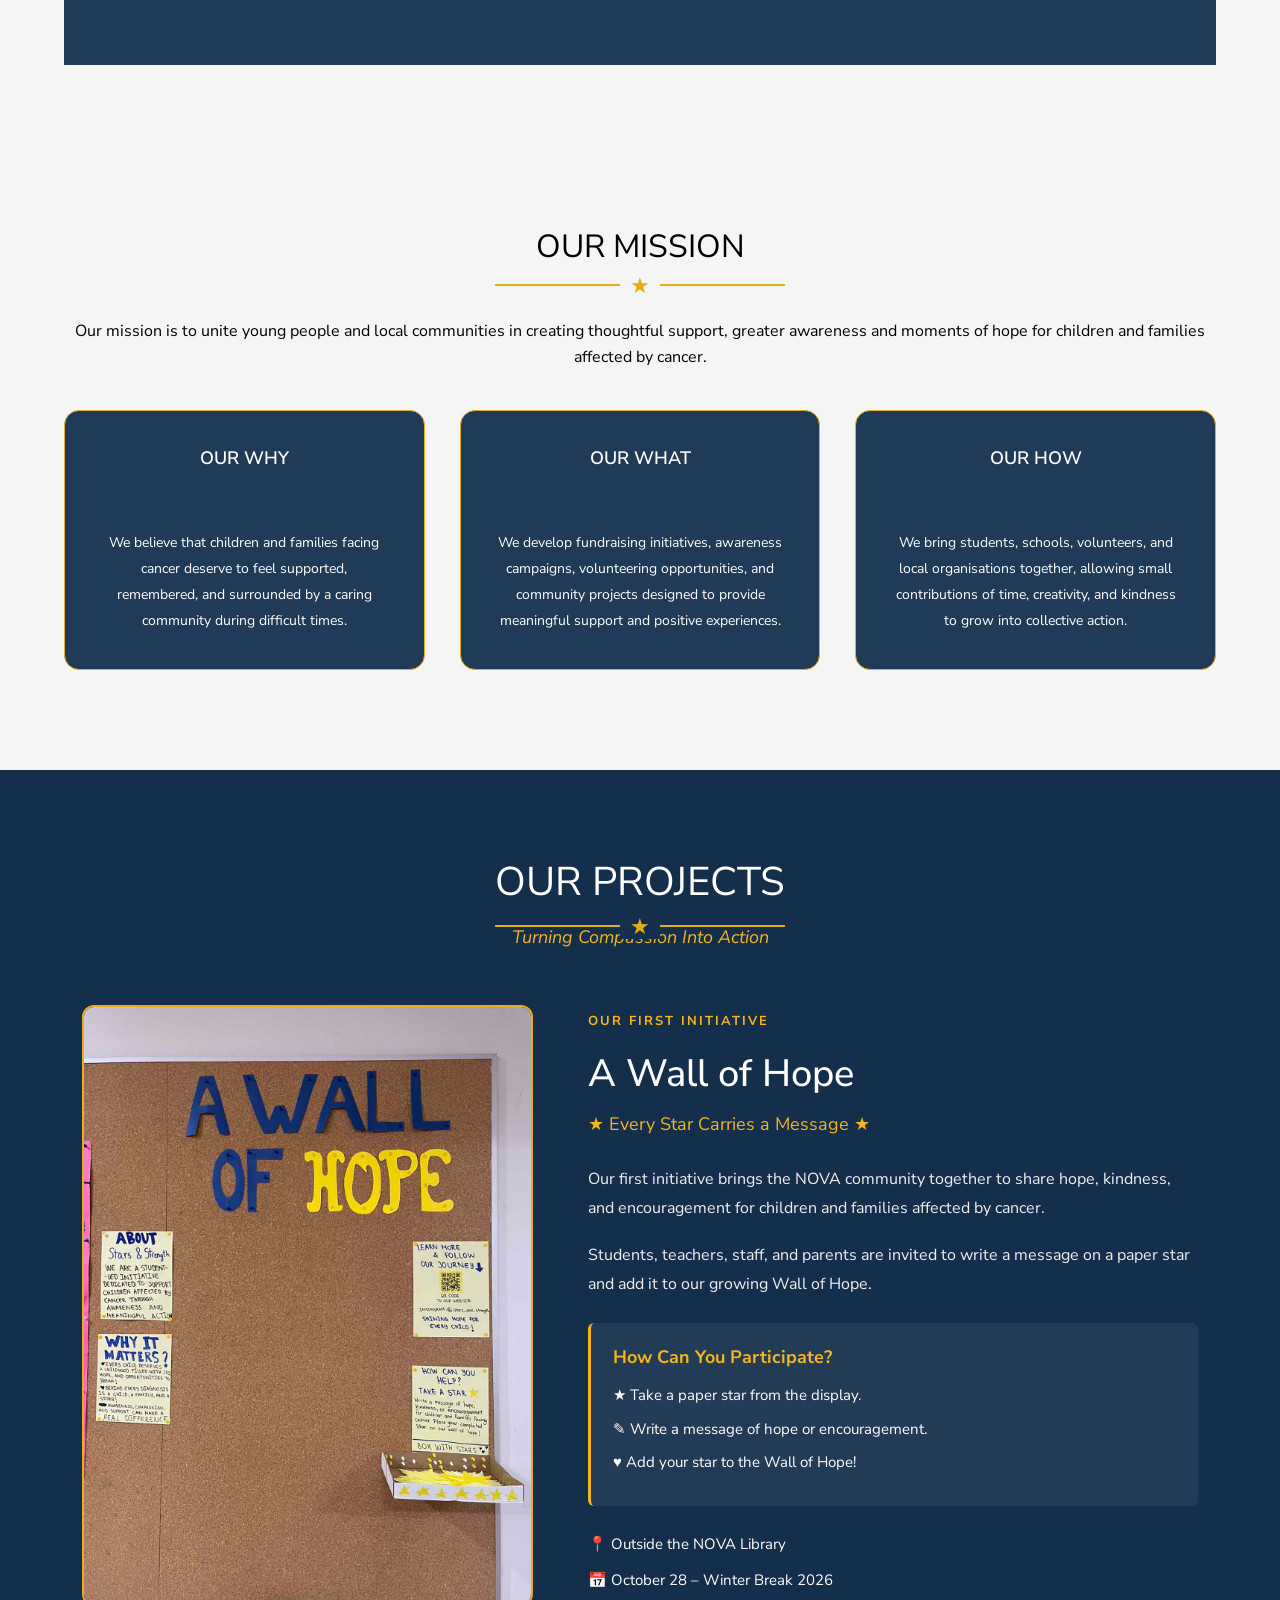
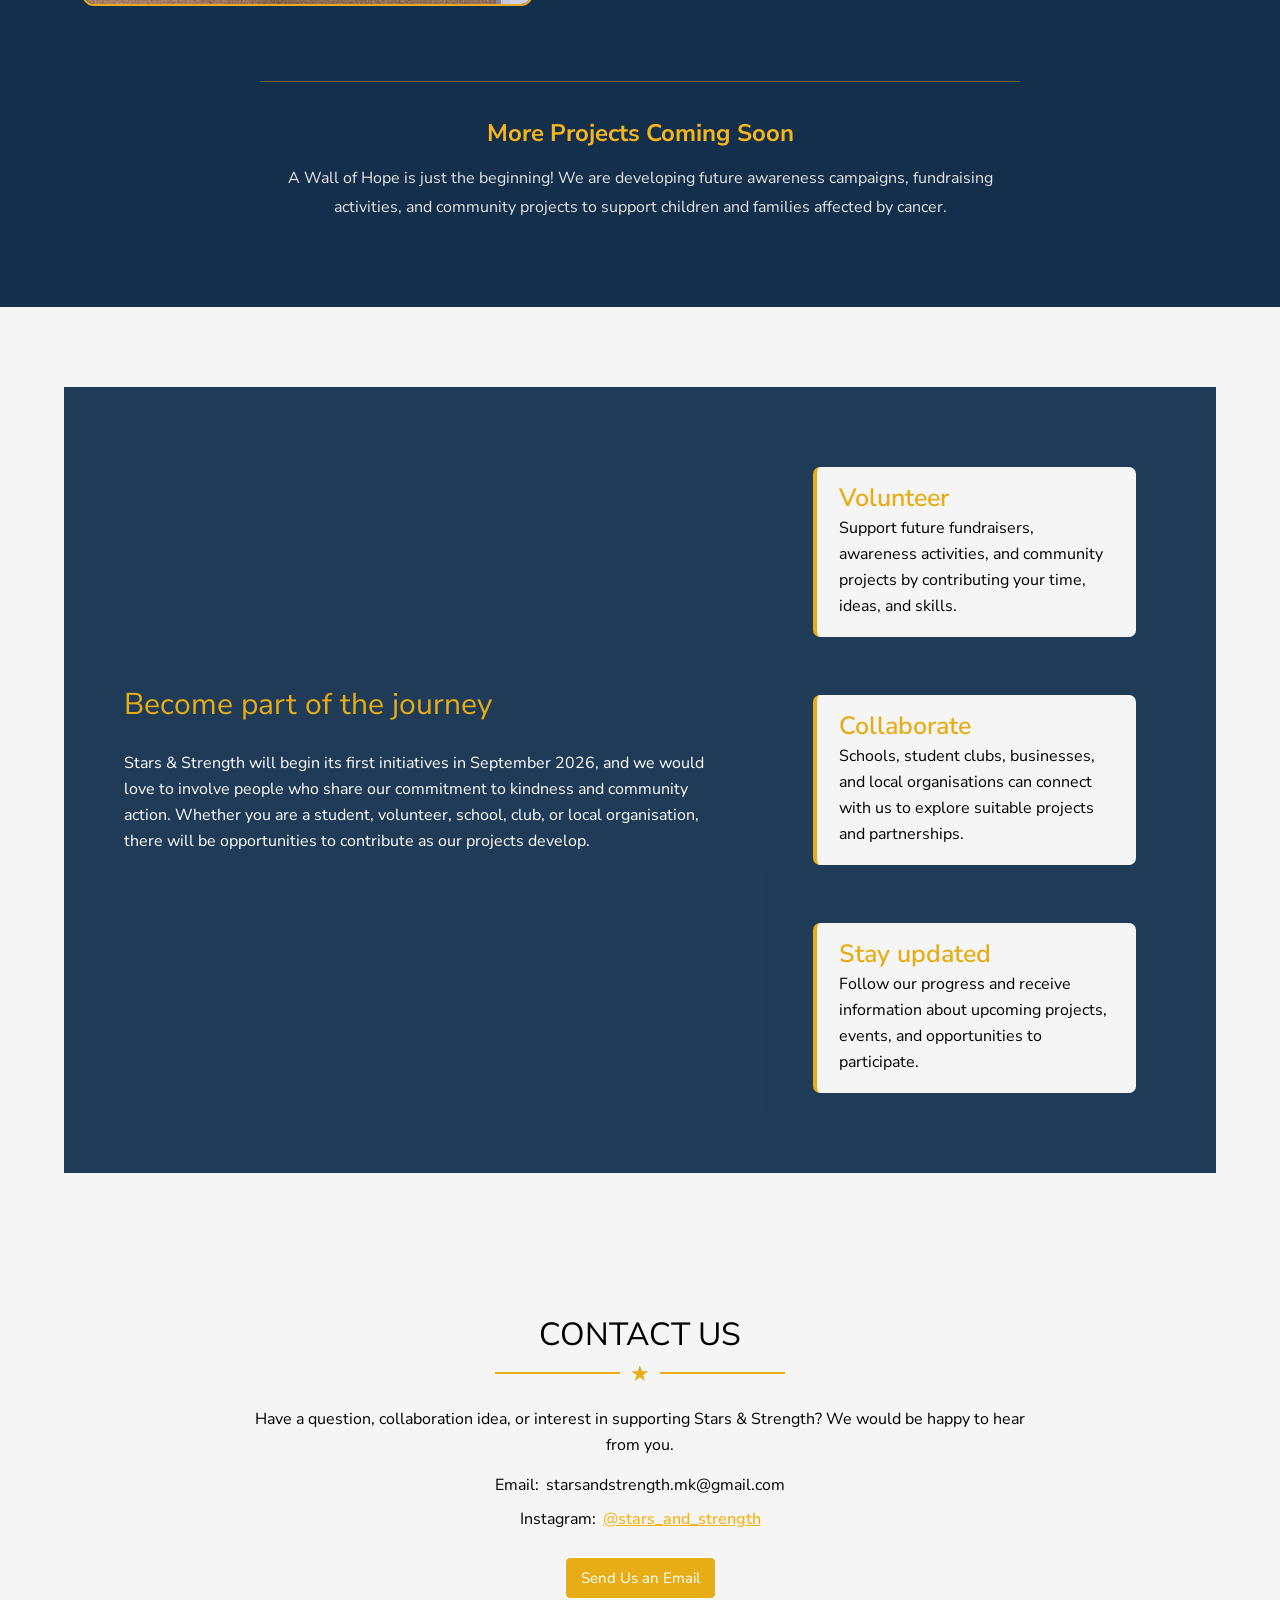
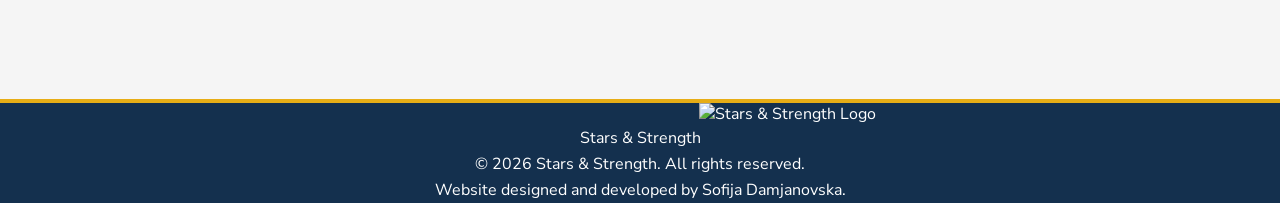
==== commit 1da948b9: "Add the first initiative" ====
--- a/index.html
+++ b/index.html
@@ -67,13 +67,14 @@
         </div>
         <div class="aboutContent">
           <h2 class="aboutTitle">About Stars & Strength</h2>
-          <p class="aboutDescription">
-            Stars & Strength was founded by Sofija and Angjela, two students who
-            believe that young people do not have to wait until adulthood to
-            make a difference. We wanted to create an organisation that brings
-            students, volunteers, schools, and local communities together around
-            a meaningful cause.
-          </p>
+         <p class="aboutDescription">
+            Stars & Strength is beginning its journey with A Wall of Hope,
+            our first school-wide awareness initiative. We welcome students,
+            volunteers, schools, clubs, and local organisations who share
+            our commitment to kindness and community action. Whether
+            through volunteering, creative ideas, or future collaborations,
+            there are many ways to help us make a difference.
+        </p>
           <p class="aboutDescription">
             Through fundraising, awareness campaigns, volunteering, and
             community projects, we aim to turn compassion into action. We hope
@@ -243,8 +244,15 @@
           </p>
           <p class="contactText">
             <span>Instagram:</span>
-            <span class="comingSoon">Coming soon</span>
-          </p>
+            <a
+              href="https://www.instagram.com/stars_and_strength/"
+              target="_blank"
+              rel="noopener noreferrer"
+              style="color: #f5b51b; text-decoration: underline;"
+            >
+              @stars_and_strength
+            </a>
+        </p>
         </div>
         <a
           href="mailto:starsandstrength.mk@gmail.com?subject=Stars%20%26%20Strength%20Enquiry"
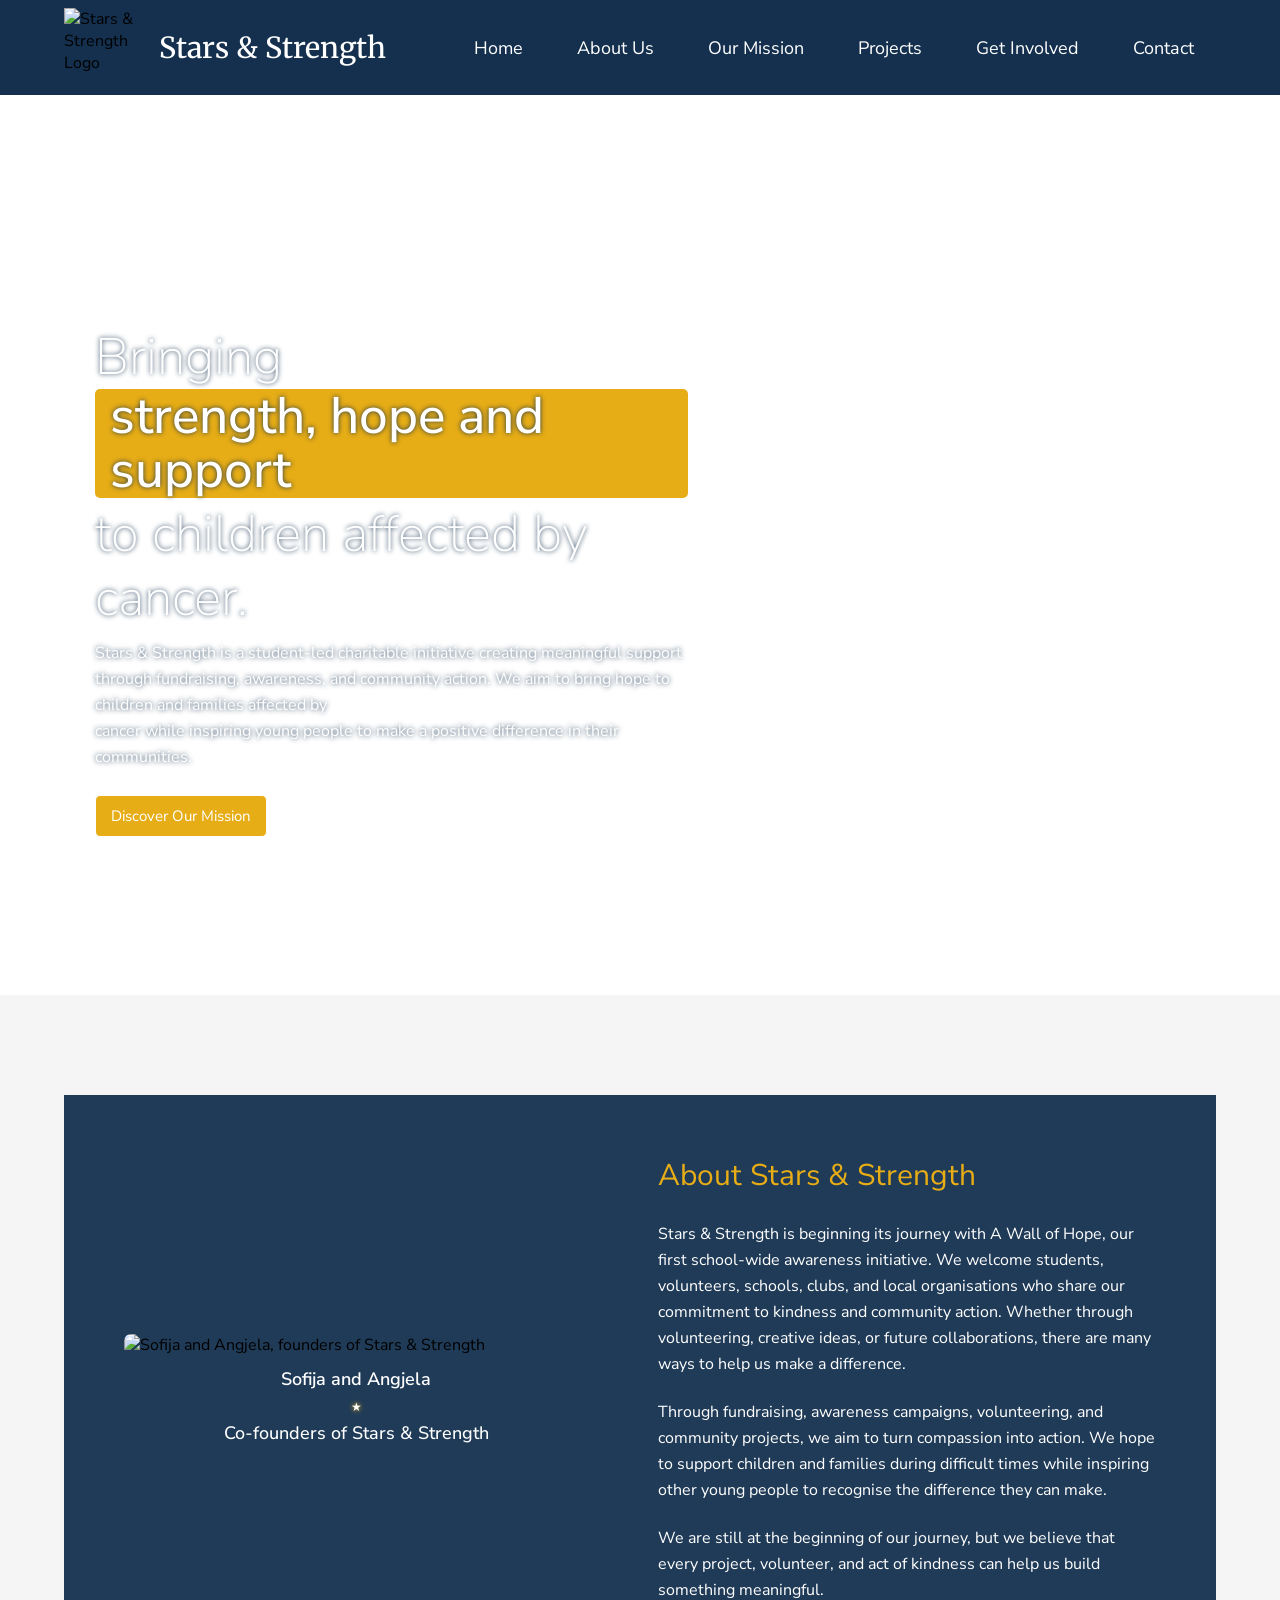
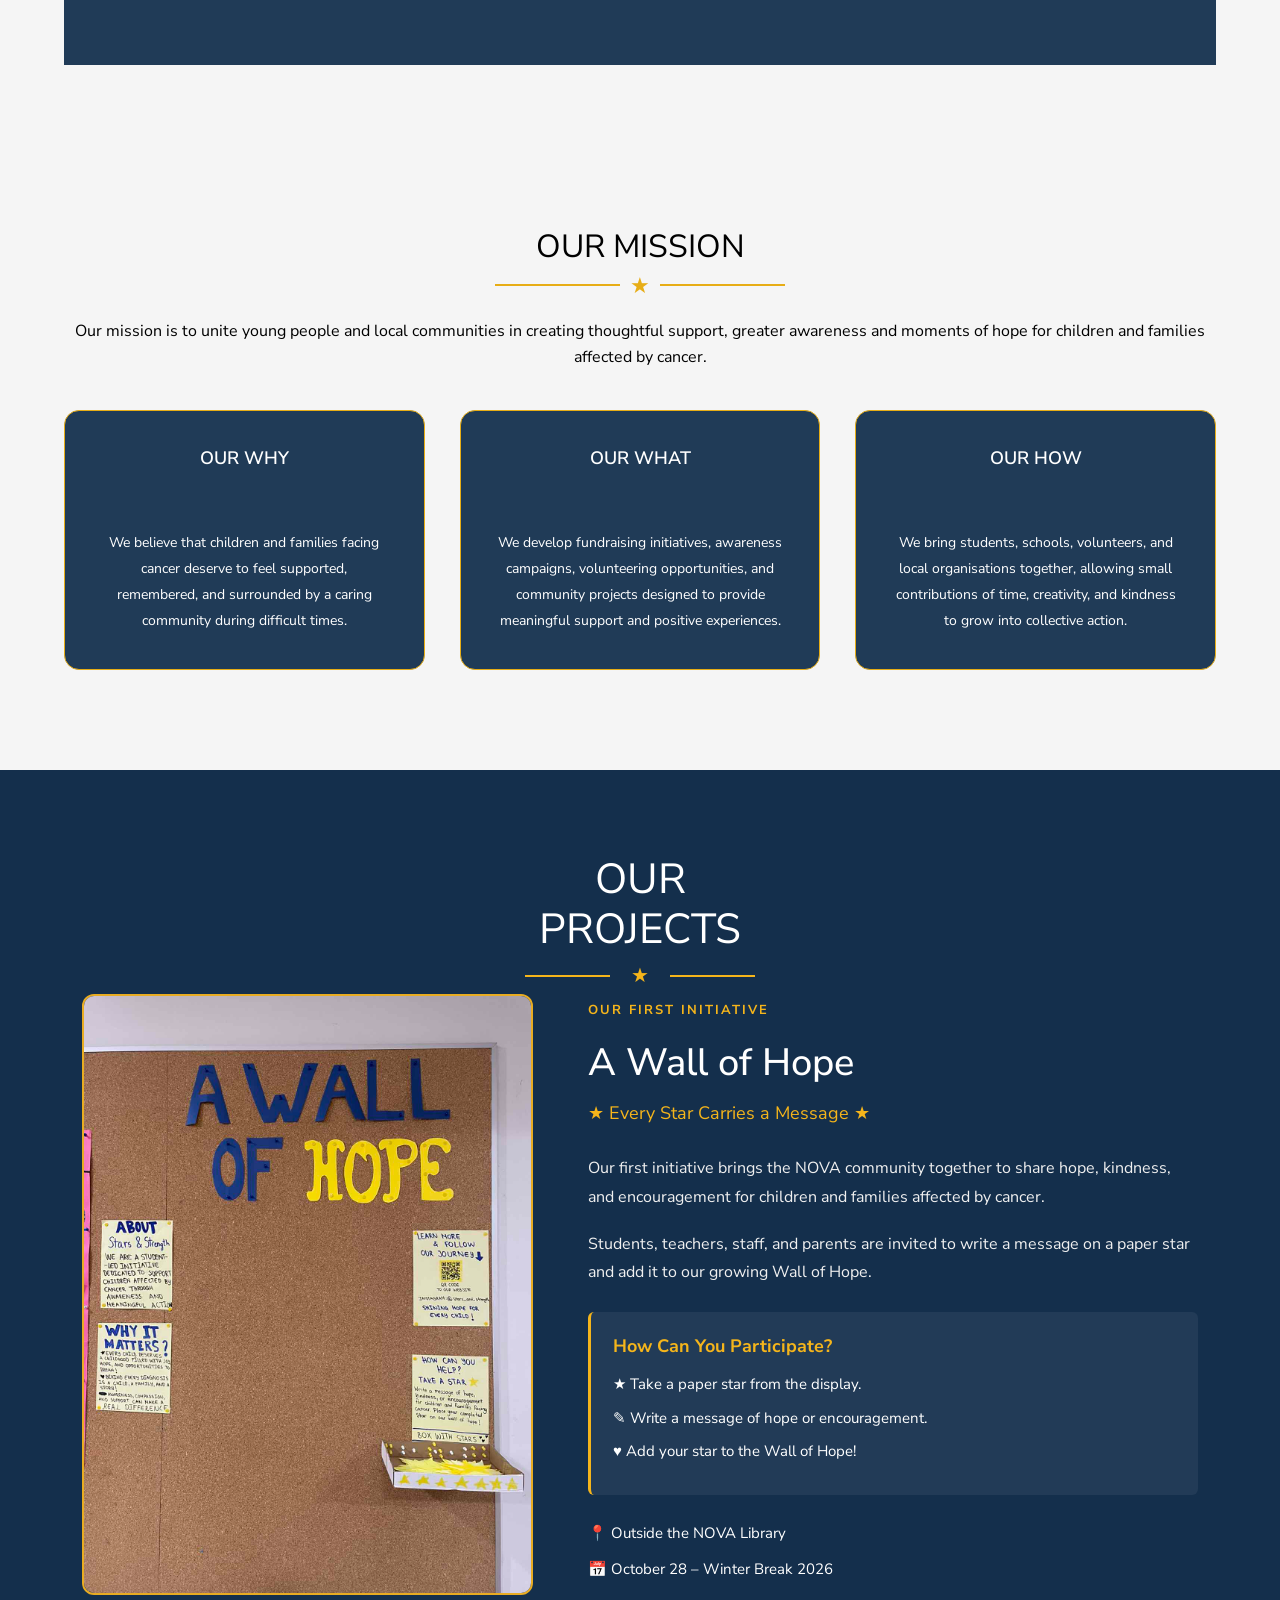
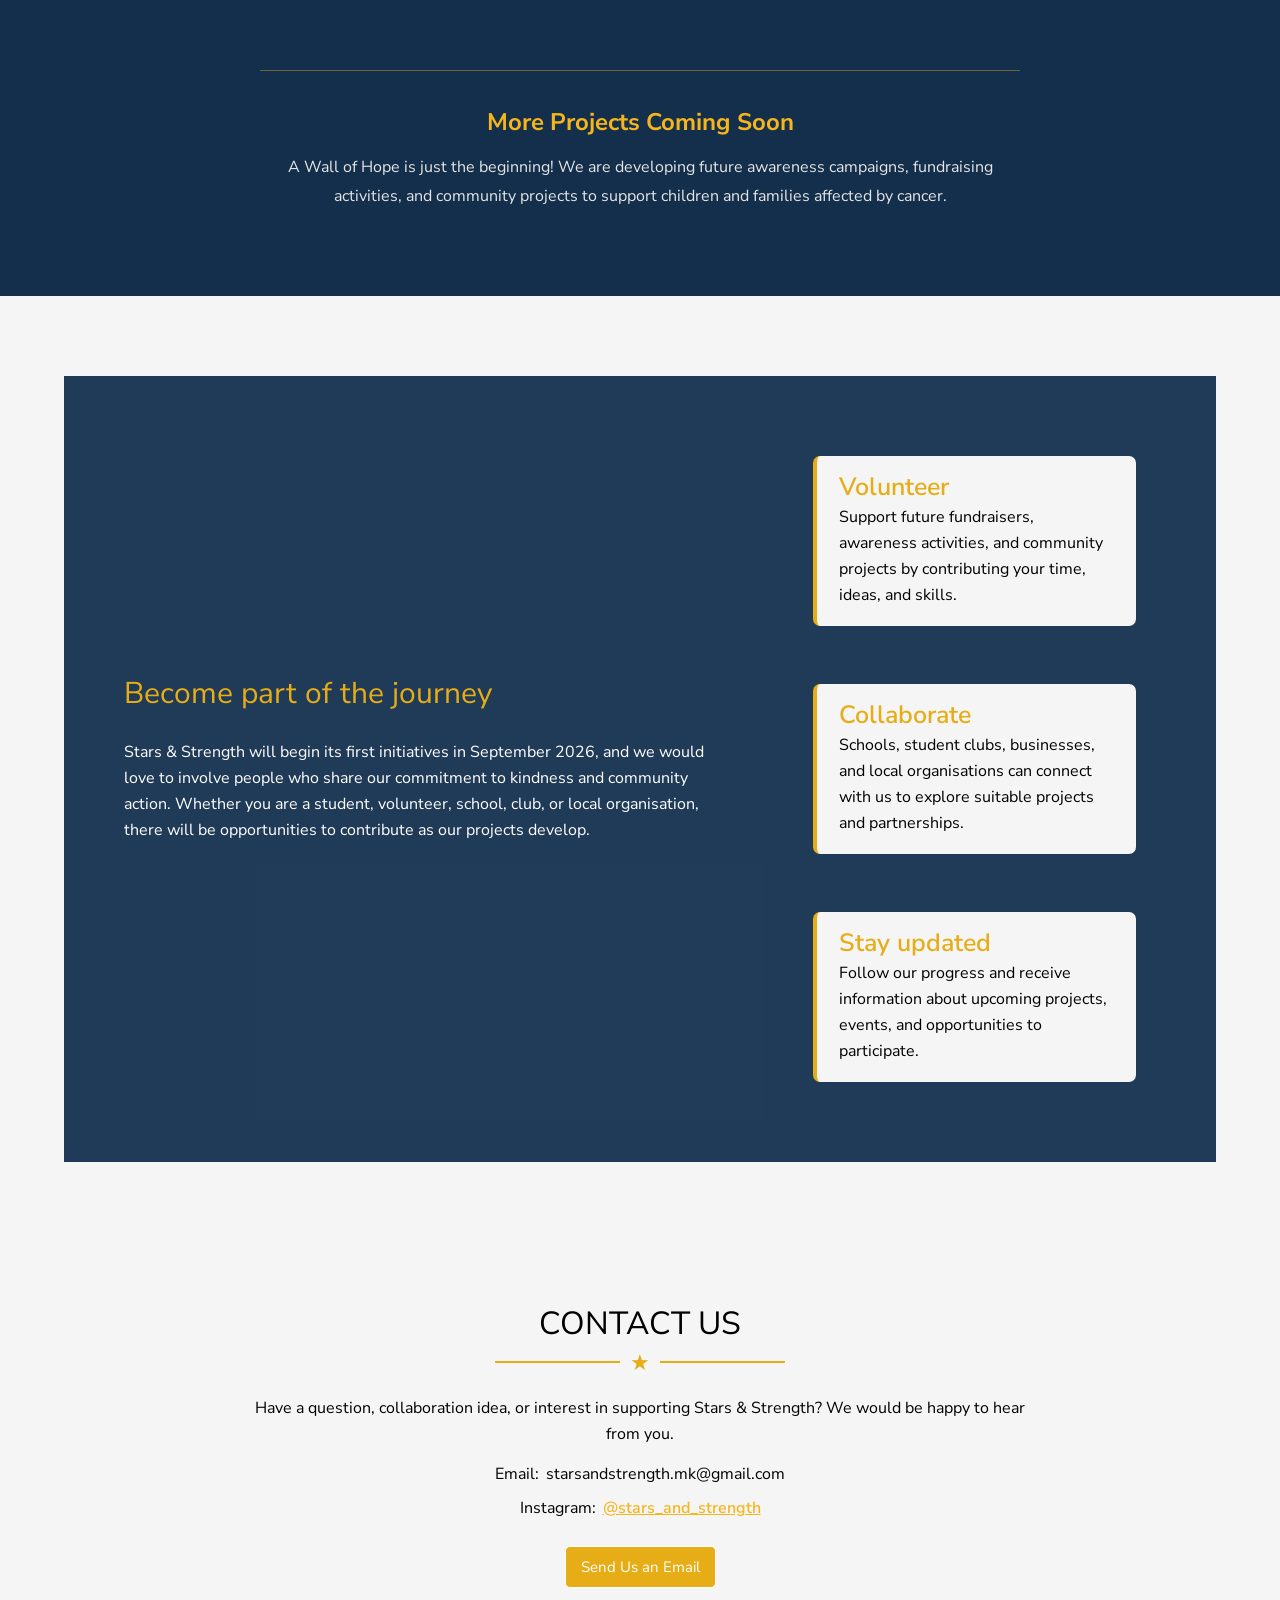
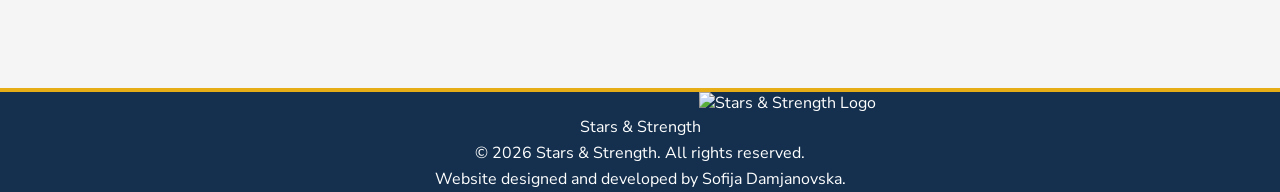
==== commit 076b5b18: "Final fix" ====
--- a/index.html
+++ b/index.html
@@ -135,7 +135,6 @@
 <section class="projects" id="projects">
   <div class="container">
     <h2 class="projectsTitle">Our Projects</h2>
-    <p class="unique">Turning Compassion Into Action</p>
 
     <div class="projectFeature">
       <div class="projectPhoto">
--- a/style.css
+++ b/style.css
@@ -918,3 +918,40 @@
   }
 }
 
+/* PROJECTS HEADING - CLEAN DESIGN */
+
+.projects .projectsTitle {
+  position: relative;
+  text-align: center;
+  font-size: clamp(30px, 5vw, 42px);
+  font-weight: 400;
+  line-height: 1.2;
+  text-transform: uppercase;
+  margin: 0 auto 38px;
+  padding: 0;
+  border: none;
+}
+
+/* Gold divider with centered star */
+.projects .projectsTitle::after {
+  content: "★";
+  display: block;
+  width: 210px;
+  margin: 15px auto 0;
+  color: #f5b51b;
+  font-size: 20px;
+  line-height: 20px;
+  background:
+    linear-gradient(#f5b51b, #f5b51b)
+    left center / 85px 2px no-repeat,
+    linear-gradient(#f5b51b, #f5b51b)
+    right center / 85px 2px no-repeat;
+}
+
+/* Prevent older decorative rules overlapping */
+.projects .projectsTitle::before,
+.projects .unique::before,
+.projects .unique::after {
+  content: none;
+  display: none;
+}
